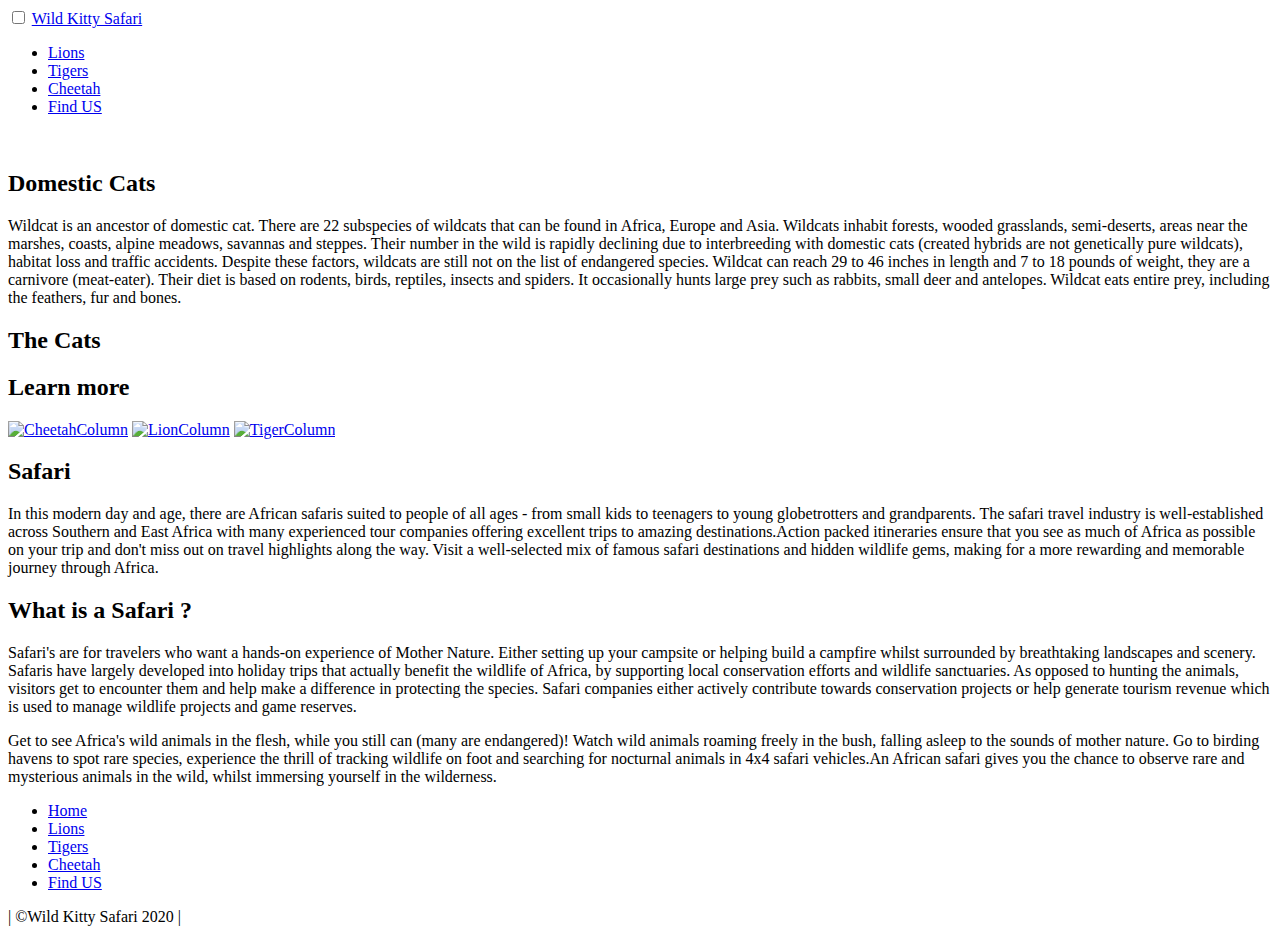
==== index.html @ 4a0980a7 "Add files via upload" ====
<!Doctype html>
<!--
Author: Lance Mcloughlin
Date: 19/02/20
About Page: Wild Kitty Safari Home Page
Page Desc: Introduction to domestic cats
-->
<html lang="en">
<head>
<meta=charset="utf-8"/>
<meta name="description" content="Wild domestic cats">
<meta name="keywords" content= "Tigers, Lions, Cheetahs, Safari, Wild Life">
<meta name="Author" content="Lance Mcloughlin">
<title> Wild Kitty Life</title>
<link rel="stylesheet" type="text/css" href="CSS/Style.css"/> 
<script src="https://kit.fontawesome.com/a076d05399.js"></script>
</head>
<body>
  <header> 
       <nav>
        <!--Navigation to other wild cat pages-->
      <input type="checkbox" id="check">
      <label for="check" class="checkbtn">
        <i class="fas fa-bars"></i>
      </label>
      <label class="logo"> <a href="index.html" id="LinkStyle">Wild Kitty Safari</a> </label>
        <ul>
          <li><a href="Lion.html"> Lions</a></li>
          <li><a href="Tiger.html"> Tigers</a></li>
          <li><a href="Cheetah.html"> Cheetah</a></li>
          <li><a href="FindUs.html"> Find US</a></li>
        </ul>
       </nav>
</header>
    <br>
    <main>
        <section id="CatInfo">
        <section id="AboutCatsBox">
         <h2 id="CatInfoHeading"> Domestic Cats</h2>
         <p>
          Wildcat is an ancestor of domestic cat. There are 22 subspecies of wildcats that can be found in Africa, Europe and Asia. Wildcats inhabit forests, wooded grasslands, semi-deserts, areas near the marshes, coasts, alpine meadows, savannas and steppes. Their number in the wild is rapidly declining due to interbreeding with domestic cats (created hybrids are not genetically pure wildcats), habitat loss and traffic accidents. Despite these factors, wildcats are still not on the list of endangered species.
          Wildcat can reach 29 to 46 inches in length and 7 to 18 pounds of weight, they are a carnivore (meat-eater). Their diet is based on rodents, birds, reptiles, insects and spiders. It occasionally hunts large prey such as rabbits, small deer and antelopes. Wildcat eats entire prey, including the feathers, fur and bones.
         </p> 
      </section>
     </section><!-- Cat Information-->
        <section id="CatImgStyle">
        <h2>The Cats</h2>
        </section>
       <section id="PhotoContainer">
        <h2>Learn more</h2>
      <!--  <img src="Images/CheetahColumn.png" alt="Cheetah" class="PhotoStyle">-->
           <a href="Cheetah.html"><img src="Images/CheetahColumn.png" alt="CheetahColumn" id="btnCheetah"></a>
           <a href="Lion.html"><img src="Images/LionColumn.png" alt="LionColumn" id="btnLion"></a>
           <a href="Tiger.html"><img src="Images/TigerColumn.png" alt="TigerColumn" id="btnTiger"></a>
           </section>
         <section id="FloatKittyInfo">
             <h2>Safari</h2>
             <p id=KittyFloatInfo>
                 In this modern day and age, there are African safaris suited to people of all ages - from small kids to teenagers to young globetrotters and grandparents. The safari travel industry is well-established across Southern and East Africa with many experienced tour companies offering excellent trips to amazing destinations.Action packed itineraries ensure that you see as much of Africa as possible on your trip and don't miss out on travel highlights along the way. Visit a well-selected mix of famous safari destinations and hidden wildlife gems, making for a more rewarding and memorable journey through Africa.
                 </p>
             </section>
         <section id="CatSafari"> <!-- Safari Information-->
         <h2 id="AboutCats"> What is a Safari ?</h2>
         <p class="ParagraphStyle">
         Safari's are for travelers who want a hands-on experience of Mother Nature. Either setting up your campsite or helping build a campfire whilst surrounded by breathtaking landscapes and scenery. 
         Safaris have largely developed into holiday trips that actually benefit the wildlife of Africa, by supporting local conservation efforts and wildlife sanctuaries. As opposed to hunting the animals, visitors get to encounter them and help make a difference in protecting the species. Safari companies either actively contribute towards conservation projects or help generate tourism revenue which is used to manage wildlife projects and game reserves.
        </p>
         <p class="ParagraphStyle">
        Get to see Africa's wild animals in the flesh, while you still can (many are endangered)! Watch wild animals roaming freely in the bush, falling asleep to the sounds of mother nature. Go to birding havens to spot rare species, experience the thrill of tracking wildlife on foot and searching for nocturnal animals in 4x4 safari vehicles.An African safari gives you the chance to observe rare and mysterious animals in the wild, whilst immersing yourself in the wilderness.
         </p>
     </section>
    </main>
    <footer>
        <!--Navigation to other wild cat pages-->
        <ul>
          <li><a class="FooterLinkStyle" href="Home.html"> Home</a></li>
          <li><a class="FooterLinkStyle" href="Lion.html"> Lions</a></li>
          <li><a class="FooterLinkStyle" href="Tiger.html"> Tigers</a></li>
          <li><a class="FooterLinkStyle" href="Cheetah.html"> Cheetah</a></li>
          <li><a class="FooterLinkStyle" href="FindUs.html"> Find US</a></li>
        </ul>
        <section id="FooterSection">
            </section>
          <section id="FooterCR">
          | &#169;Wild Kitty Safari 2020 |
        </section>
    </footer>
</body>
</html>
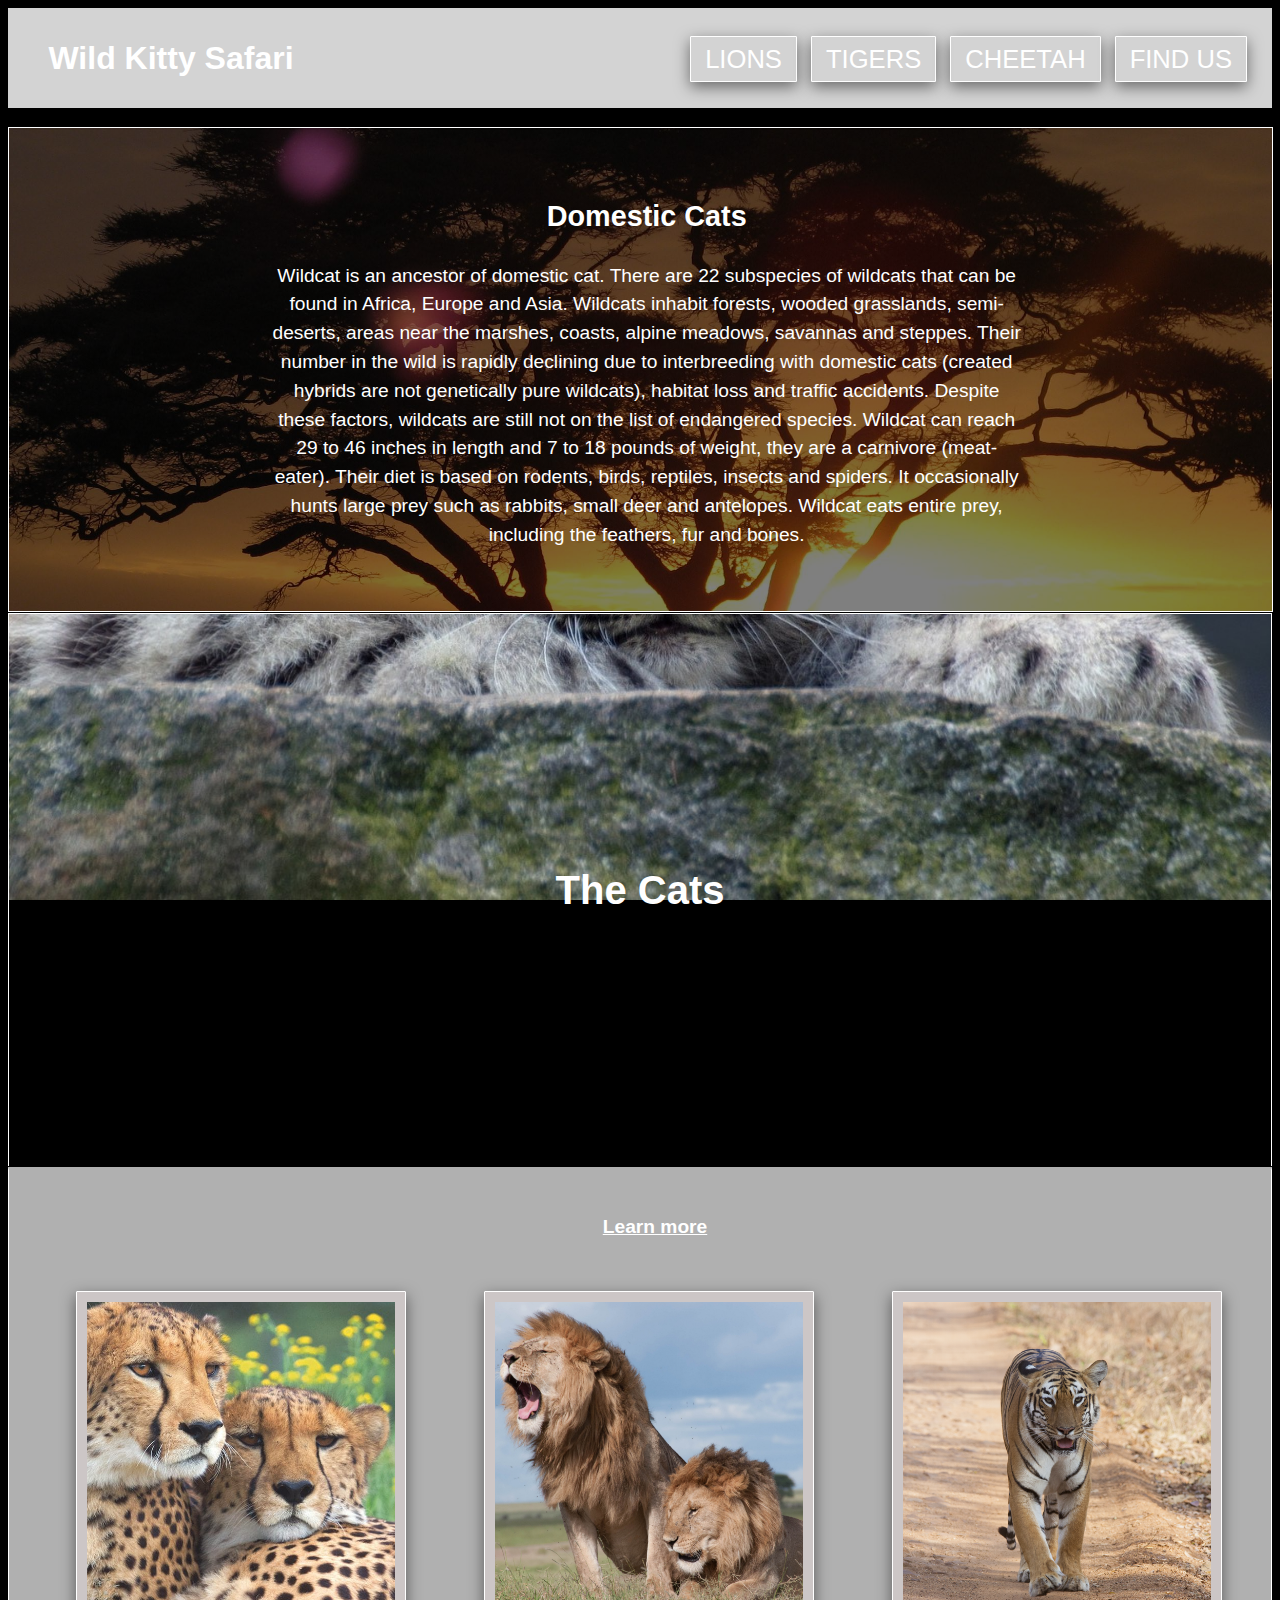
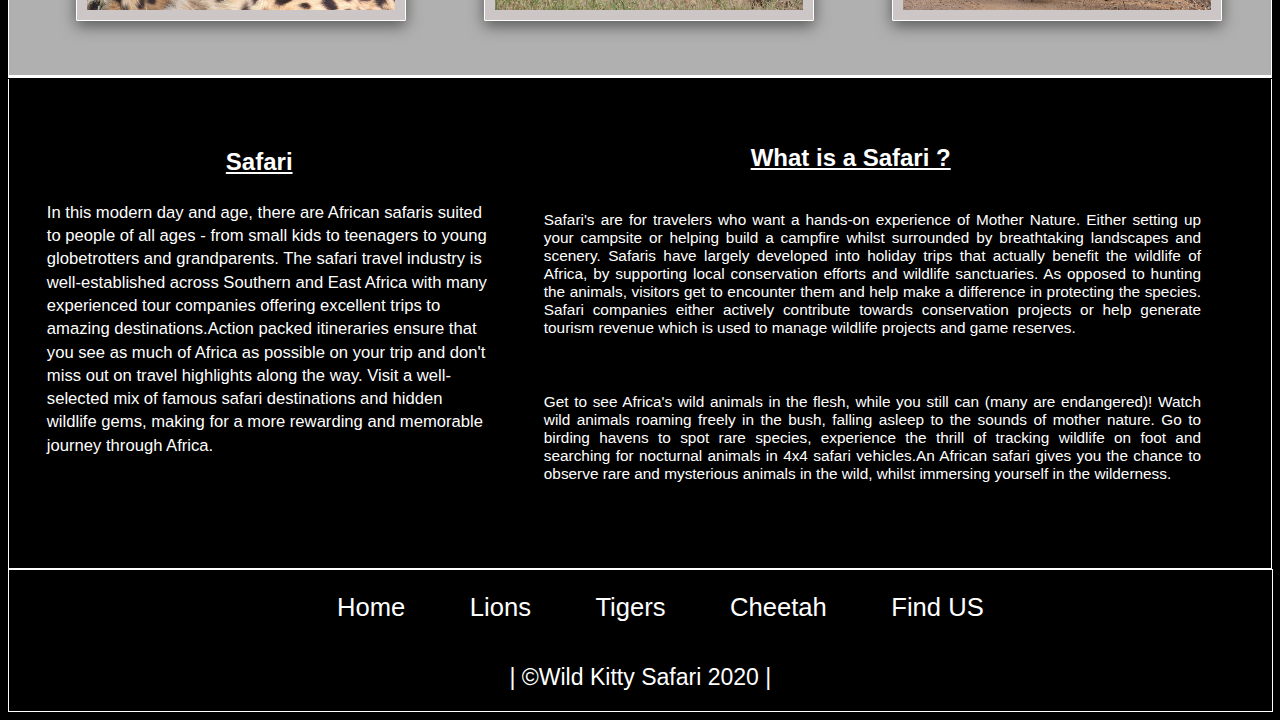
==== commit 023902fa: "Add files via upload" ====
--- a/index.html
+++ b/index.html
@@ -13,16 +13,11 @@
 <meta name="Author" content="Lance Mcloughlin">
 <title> Wild Kitty Life</title>
 <link rel="stylesheet" type="text/css" href="CSS/Style.css"/> 
-<script src="https://kit.fontawesome.com/a076d05399.js"></script>
 </head>
 <body>
   <header> 
        <nav>
         <!--Navigation to other wild cat pages-->
-      <input type="checkbox" id="check">
-      <label for="check" class="checkbtn">
-        <i class="fas fa-bars"></i>
-      </label>
       <label class="logo"> <a href="index.html" id="LinkStyle">Wild Kitty Safari</a> </label>
         <ul>
           <li><a href="Lion.html"> Lions</a></li>
@@ -49,9 +44,9 @@
        <section id="PhotoContainer">
         <h2>Learn more</h2>
       <!--  <img src="Images/CheetahColumn.png" alt="Cheetah" class="PhotoStyle">-->
-           <a href="Cheetah.html"><img src="Images/CheetahColumn.png" alt="CheetahColumn" id="btnCheetah"></a>
-           <a href="Lion.html"><img src="Images/LionColumn.png" alt="LionColumn" id="btnLion"></a>
-           <a href="Tiger.html"><img src="Images/TigerColumn.png" alt="TigerColumn" id="btnTiger"></a>
+           <a href="Cheetah.html"><img src="Images/CheetahColumn.png" alt="CheetahColumn" class="CatButtons"></a>
+           <a href="Lion.html"><img src="Images/LionColumn.png" alt="LionColumn" class="CatButtons"></a>
+           <a href="Tiger.html"><img src="Images/TigerColumn.png" alt="TigerColumn" class="CatButtons"></a>
            </section>
          <section id="FloatKittyInfo">
              <h2>Safari</h2>
--- a/CSS/Style.css
+++ b/CSS/Style.css
@@ -0,0 +1,390 @@
+body
+{
+ background-color: black;
+}
+ /********************* Header Styling*********************/
+header
+{
+padding: 0;
+margin: 0;
+text-decoration: none;
+list-style: none;
+box-sizing: border-box;
+}
+nav                  /*reminder VW not PX for responsive text*/
+{
+background: lightgrey;
+height: 100px;
+width: 100%;
+}
+label.logo{
+color: white;
+font-size: 2.5vw;
+line-height: 100px;
+padding: 0 3.2%;
+font-weight: bold;
+font-family: sans-serif;
+text-decoration: none;
+
+}
+nav ul
+{
+float: right;
+margin-right: 20px;
+}
+nav ul li
+{
+  display: inline-block;
+  line-height: 70px;
+  margin: 0 5px;
+}
+nav ul li a{
+  color: white;
+  font-size: 2vw;
+  padding: 8px 14px;
+  border-radius: 1px;
+  border:1px solid white;
+  text-transform: uppercase;
+  font-family: sans-serif;
+  text-decoration: none;
+  box-shadow: 0 5px 15px rgba(0,0,0,.5);
+}
+ nav ul li a.active,nav ul li a:hover{
+  background: #424242;
+  transition: .5s;
+}
+.checkbtn{
+  font-size: 30px;
+  color: white;
+  float: right;
+  line-height: 80px;
+  margin-right: 40px;
+  cursor: pointer;
+  display: none;
+}
+label.logo: hover
+{
+color: #424242;
+transition: .5s;
+cursor: pointer;
+display: none;
+}
+#LinkStyle
+{
+text-decoration: none;
+color: white;
+}
+#check{
+  display: none;
+}
+/********************* Main Styling*********************/
+main
+{
+    align-content: center;
+}
+/********************* About Domestic Cats *********************/
+#CatInfo
+{
+background: linear-gradient(rgba(0, 0, 0, 0.5), rgba(0, 0, 0, 0.5)), url(../Images/SunsetSafari.jpg);
+  background-repeat: no-repeat;
+  background-size: cover;
+  background-position: center;
+  background-attachment: fixed;
+  margin-top: 1px;
+  padding-top: 1%;
+  padding-bottom: 1%;
+  padding-left: 1%;
+  border: 1px white solid;
+  border-left: 1px white solid;
+  border-right: 1px white solid; 
+  border-bottom: 1px white solid;
+  width: 100%;
+  max-width: 98.9%;
+  height: auto;
+  overflow: hidden;
+}
+#CatInfoHeading
+{
+
+color: white;
+font-family: sans-serif;
+text-align: center;
+}
+#AboutCatsBox
+{
+    color: white;
+    width: 100%;
+    max-width:60%;
+    height:auto;
+    align-content: center;
+    text-align: center;
+    border: 0px solid grey;
+    margin: auto;
+    font-family: sans-serif;
+    padding: 30px;
+    line-height: 1.5;
+    font-size: 1.5vw;
+}
+/********************* The Cats *********************/
+#CatImgStyle
+{
+  background-image: url(../Images/LittleKitty.png);
+  background-repeat: no-repeat;
+  background-size: cover;
+  background-position: center;
+  background-attachment: fixed;
+  padding: 50px;
+  border-top: 1px solid white;
+  border-left: 1px solid white;
+  border-right: 1px solid white;
+  margin-top: 1px;
+}
+/********************* Heading Hovering Over Image*********************/
+#CatImgStyle> h2
+{
+    position: relative;
+    text-align: center;
+    font-family: sans-serif;
+    font-size: 2.5em;
+    color: white;
+    padding-top: 170px;
+    padding-bottom: 170px;
+}
+.ParagraphStyle
+{
+    color: white;;
+    font-family: sans-serif;
+    padding: 20px;
+    font-size: 130%;
+}
+/********************* Wild Cat Selection Styling *********************/
+#PhotoContainer
+{
+    padding-left: 30px;
+    padding-top: 30px;
+    max-width: 100%;
+    height: auto;
+    margin-top: 1px;
+    margin-bottom: 1px;
+    background-color:#b0b0b0;
+    border-top: 3px solid #b0b0b0;;
+    border-right: 1px solid white;
+    border-left: 1px solid white;
+    border-bottom: 3px solid white;
+ 
+}
+#PhotoContainer >h2
+{
+    text-align: center;
+    font-family: sans-serif;
+    text-decoration: underline;
+    color: white;
+    font-size: 1.5vw;
+}
+/********************* Buttons *********************/
+.CatButtons
+{
+    margin-top: 3%;
+    margin-left: 3%;
+    margin-right: 3%;
+    margin-bottom: 50px;
+    padding: 10px;
+    clear: both;
+    transition: .6s;
+    overflow: hidden;
+    color: white;
+    width: 100%;
+    max-width: 25%;
+    border: 1px solid white;
+    border-radius: 1px;
+    font-size: 18px;
+    background-color:#ccc6c6;
+    position: relative;
+    box-shadow: 0 5px 15px rgba(0,0,0,.5);
+}
+.CatButtons:focus
+{
+    outline: none;
+}
+.CatButtons:hover
+{
+background: #2b2b2b;
+cursor: pointer;
+}
+.CatButtons:hover::before
+{
+    opacity: .6;
+    transition: .7s;
+    transform: translate(300px) skewX(-15deg);
+}
+.CatButtons:hover::after
+{
+    opacity: 1;
+    transform: translate(300px) scaleX(-15deg);
+    transition: .7s;
+}
+
+/********************* Cat Safari With Floating TextBox *********************/
+#CatSafari
+{
+  max-width:100%;
+  height: auto;
+  margin-top:1px;
+  background: linear-gradient(rgba(0, 0, 0, 0.5), rgba(0, 0, 0, 0.5)), url(../images/LionBackground.png);
+  background-repeat: no-repeat;
+  background-size: cover;
+  background-position: center;
+  background-attachment: fixed;
+  padding: 50px;
+  border-left: 1px white solid;
+  border-right: 1px white solid; 
+  border-bottom: 1px white solid; 
+}
+#AboutCats
+{
+margin-top: 15px;
+color: white;
+text-decoration: underline;
+text-align: center;
+font-family: sans-serif;
+}
+.ParagraphStyle
+{
+ text-align: justify;
+ margin-left: 40%;
+ font-size: 1.2vw;
+}
+#FloatKittyInfo
+{
+     color: white;
+    max-width:35%;
+    height: auto;
+    float: left;
+    clear: both;
+    position: inherit;
+    border: 0px solid grey;
+    margin-top: 50px;
+    margin-left: 30px;
+}
+#FloatKittyInfo>h2
+{
+    min-width: 100%;
+    height: auto;
+    font-family: sans-serif;
+    text-align: center;
+    text-decoration: underline;
+}
+
+#KittyFloatInfo
+{
+font-family: sans-serif;
+color: white;;
+font-size: 1.3vw;
+margin-left: 1%;
+padding: 1%;
+min-width: 100%;
+line-height: 1.4;
+
+}
+/********************* Footer Styling *********************/
+footer
+{
+margin-top:0px;
+background: linear-gradient(rgba(0, 0, 0, 0.5), rgba(0, 0, 0, 0.5)), url(../Images/FooterImg1.png);
+background-repeat: no-repeat;
+background-size: cover;
+background-position:top;
+background-attachment: fixed;
+border: 1px white solid;
+padding-top: 1px;
+padding-bottom: 5px;
+font-family: sans-serif;
+width: 99.9%;
+}
+footer ul
+{
+list-style: none;
+margin:2px;
+padding 0;
+font-weight: 300;
+text-align: center;
+padding-top: 10px;
+}
+footer li 
+{
+display: inline-block;
+padding: 10px;
+font-size: 2vw;
+text-decoration: underline;
+margin-left: 10px;
+margin-right: 10px;
+}
+.FooterLinkStyle
+{
+color: white;
+text-decoration: none;
+padding: 10px;
+}
+#FooterLogo
+{
+width: 0px;
+height: 60px;
+float: left;
+clear: both;
+overflow: hidden;
+}
+#FooterCR
+{
+text-align: center;
+padding-bottom: 15px;
+padding-top: 30px;
+font-size: 1.8vw;
+color: white;
+
+}
+/********************* Media Screen Query *********************/
+
+
+@media (max-width: 952px){
+label.logo{
+font-size: 30px;
+padding-left: 50px;
+}
+  nav ul li a
+  {
+  font-size: 16px;
+  }
+}
+@media (max-width: 858px)
+{
+  .checkbtn
+    {
+    display: block;
+    padding: 10px;
+    }
+  ul{
+    position: fixed;
+    width: 100%;
+    height: 100vh;
+    background: #424242;
+    top: 80px;
+    left: -120%;
+    text-align: center;
+    transition: all .5s;
+  }
+  nav ul li{
+    display: block;
+    margin: 50px 0;
+    line-height: 30px;
+  }
+  nav ul li a{
+    font-size: 20px;
+  }
+  a:hover,a.active{
+    background: none;
+    color:#424242;
+  }
+  #check:checked ~ ul{
+    left: 0;
+  }
+}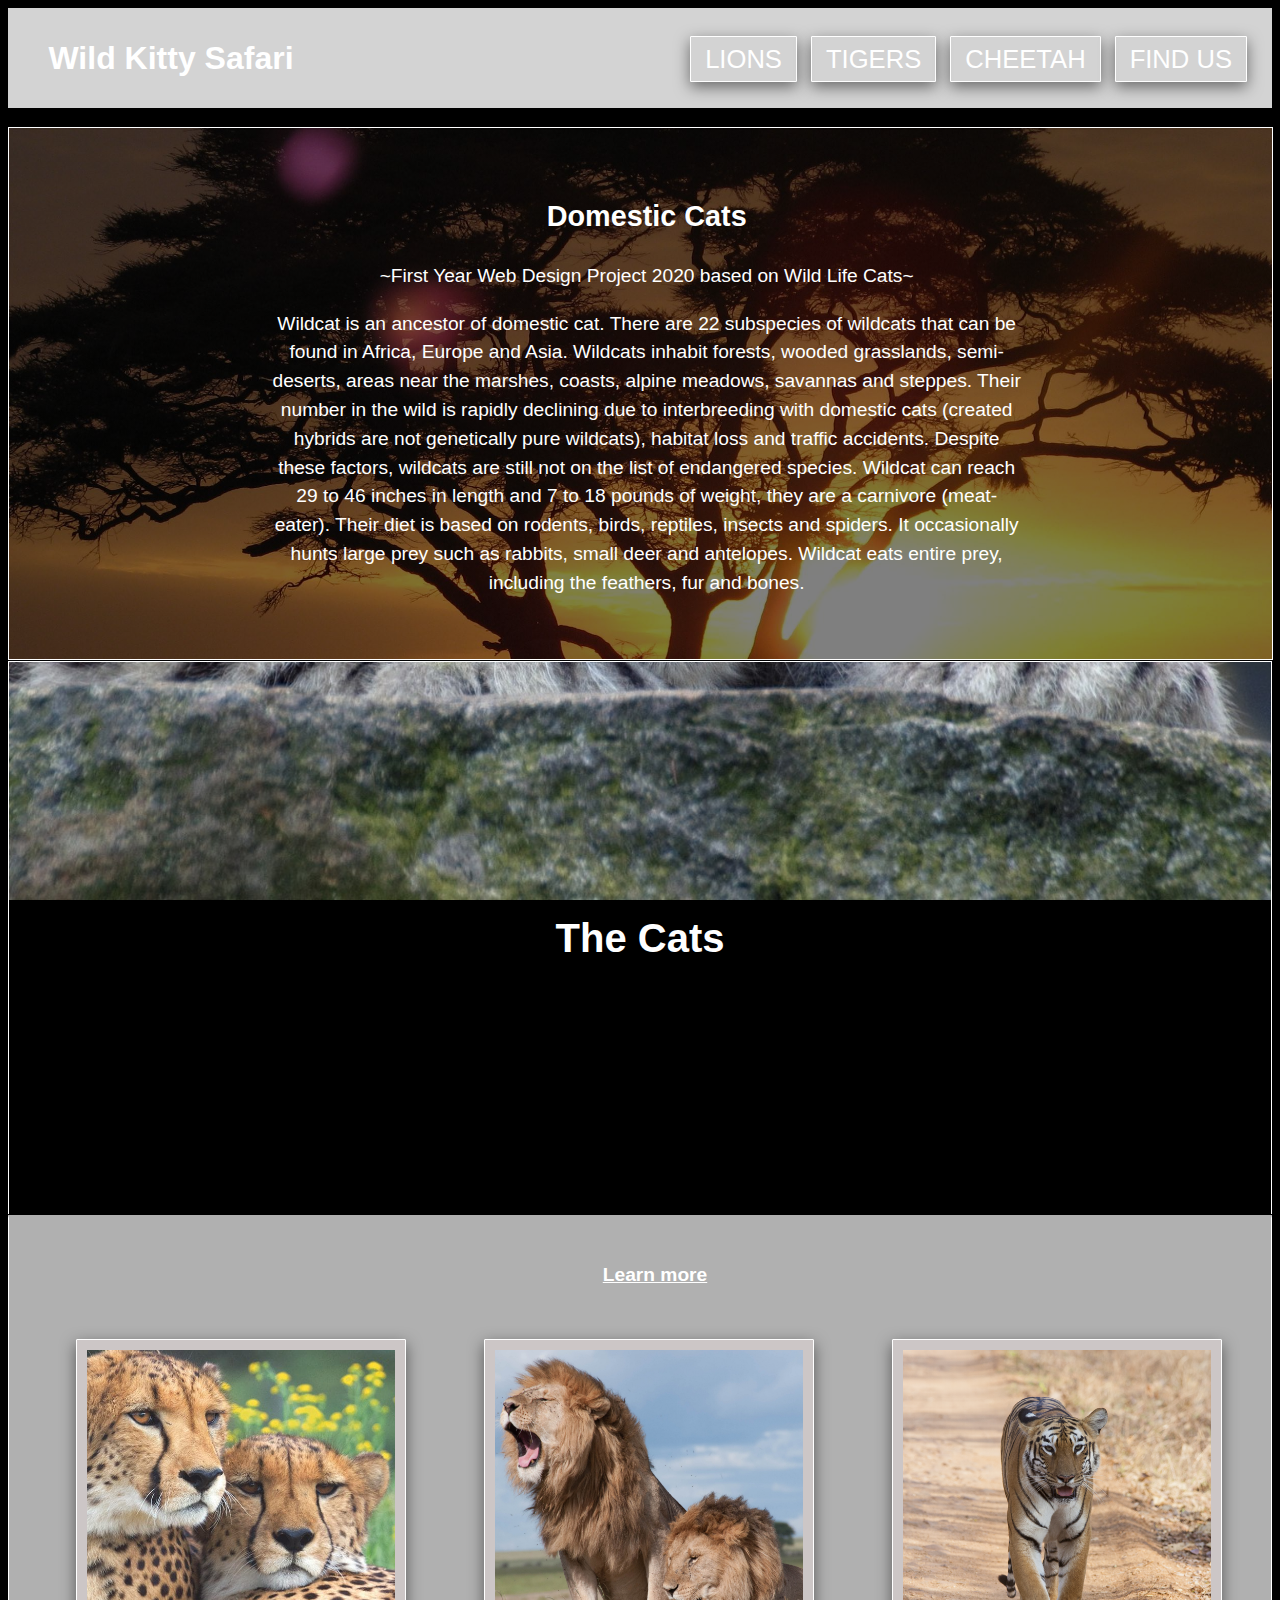
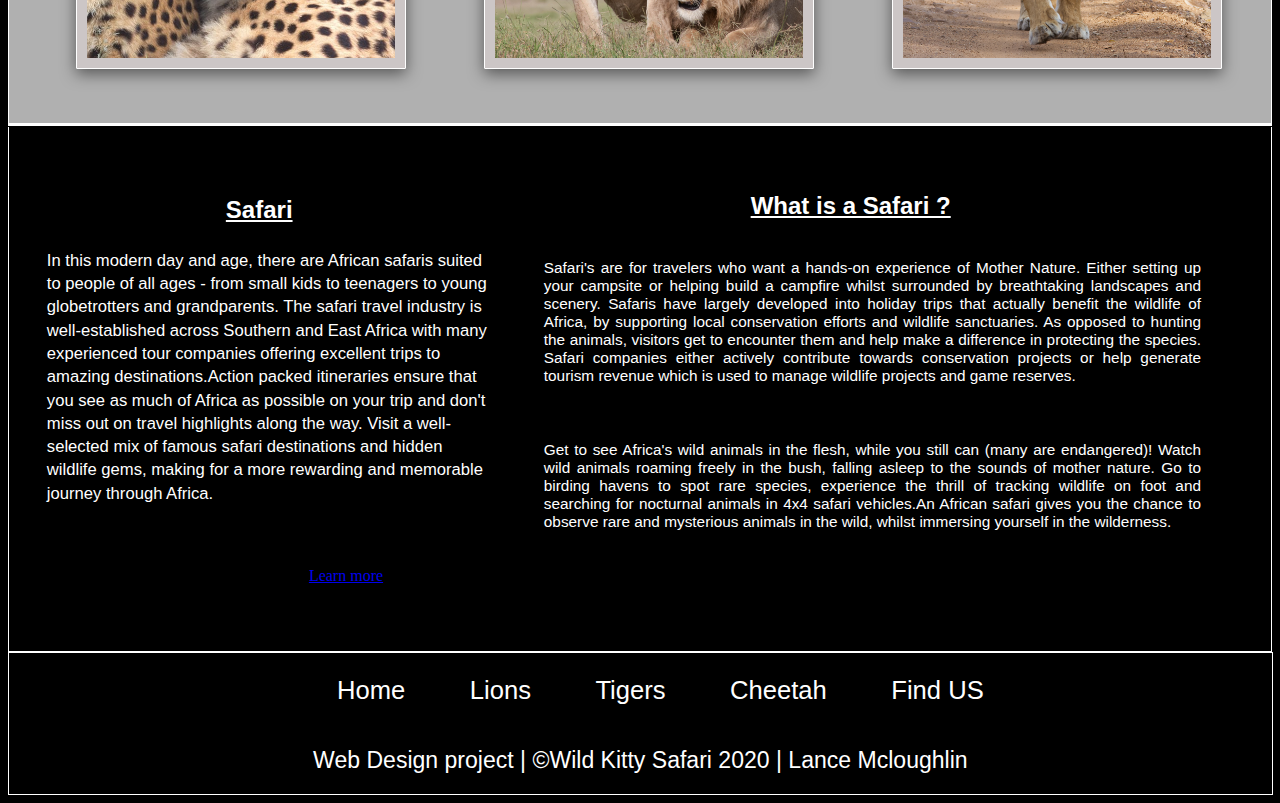
==== commit 232da28d: "Add files via upload" ====
--- a/index.html
+++ b/index.html
@@ -7,12 +7,13 @@
 -->
 <html lang="en">
 <head>
-<meta=charset="utf-8"/>
-<meta name="description" content="Wild domestic cats">
-<meta name="keywords" content= "Tigers, Lions, Cheetahs, Safari, Wild Life">
-<meta name="Author" content="Lance Mcloughlin">
+<meta charset="utf-8"/>
+<meta name="description" content="Wild_domestic_cats">
+<meta name="keywords" content="Tigers, Lions, Cheetahs, Safari, Wild Life">
+<meta name="author"  content="Lance Mcloughlin">
+<link rel="icon" type="image/png" sizes="32x32" href="Images/favicon-32x32.png">
 <title> Wild Kitty Life</title>
-<link rel="stylesheet" type="text/css" href="CSS/Style.css"/> 
+<link rel="stylesheet" type="text/css" href="CSS/Style.css"/>
 </head>
 <body>
   <header> 
@@ -32,6 +33,9 @@
         <section id="CatInfo">
         <section id="AboutCatsBox">
          <h2 id="CatInfoHeading"> Domestic Cats</h2>
+        <p>
+         ~First Year Web Design Project 2020 based on Wild Life Cats~
+         </p>
          <p>
           Wildcat is an ancestor of domestic cat. There are 22 subspecies of wildcats that can be found in Africa, Europe and Asia. Wildcats inhabit forests, wooded grasslands, semi-deserts, areas near the marshes, coasts, alpine meadows, savannas and steppes. Their number in the wild is rapidly declining due to interbreeding with domestic cats (created hybrids are not genetically pure wildcats), habitat loss and traffic accidents. Despite these factors, wildcats are still not on the list of endangered species.
           Wildcat can reach 29 to 46 inches in length and 7 to 18 pounds of weight, they are a carnivore (meat-eater). Their diet is based on rodents, birds, reptiles, insects and spiders. It occasionally hunts large prey such as rabbits, small deer and antelopes. Wildcat eats entire prey, including the feathers, fur and bones.
@@ -43,11 +47,10 @@
         </section>
        <section id="PhotoContainer">
         <h2>Learn more</h2>
-      <!--  <img src="Images/CheetahColumn.png" alt="Cheetah" class="PhotoStyle">-->
            <a href="Cheetah.html"><img src="Images/CheetahColumn.png" alt="CheetahColumn" class="CatButtons"></a>
            <a href="Lion.html"><img src="Images/LionColumn.png" alt="LionColumn" class="CatButtons"></a>
            <a href="Tiger.html"><img src="Images/TigerColumn.png" alt="TigerColumn" class="CatButtons"></a>
-           </section>
+               </section>
          <section id="FloatKittyInfo">
              <h2>Safari</h2>
              <p id=KittyFloatInfo>
@@ -62,6 +65,8 @@
         </p>
          <p class="ParagraphStyle">
         Get to see Africa's wild animals in the flesh, while you still can (many are endangered)! Watch wild animals roaming freely in the bush, falling asleep to the sounds of mother nature. Go to birding havens to spot rare species, experience the thrill of tracking wildlife on foot and searching for nocturnal animals in 4x4 safari vehicles.An African safari gives you the chance to observe rare and mysterious animals in the wild, whilst immersing yourself in the wilderness.
+        </p>
+        <p id="ParagraphStyleTwo">To learn about other safaris click here: <a id="LearnMore" href="https://www.discoverafrica.com/tours-holidays/big-cat-safaris/" >Learn more</a>
          </p>
      </section>
     </main>
@@ -77,7 +82,7 @@
         <section id="FooterSection">
             </section>
           <section id="FooterCR">
-          | &#169;Wild Kitty Safari 2020 |
+         Web Design project | &#169;Wild Kitty Safari 2020 | Lance Mcloughlin
         </section>
     </footer>
 </body>
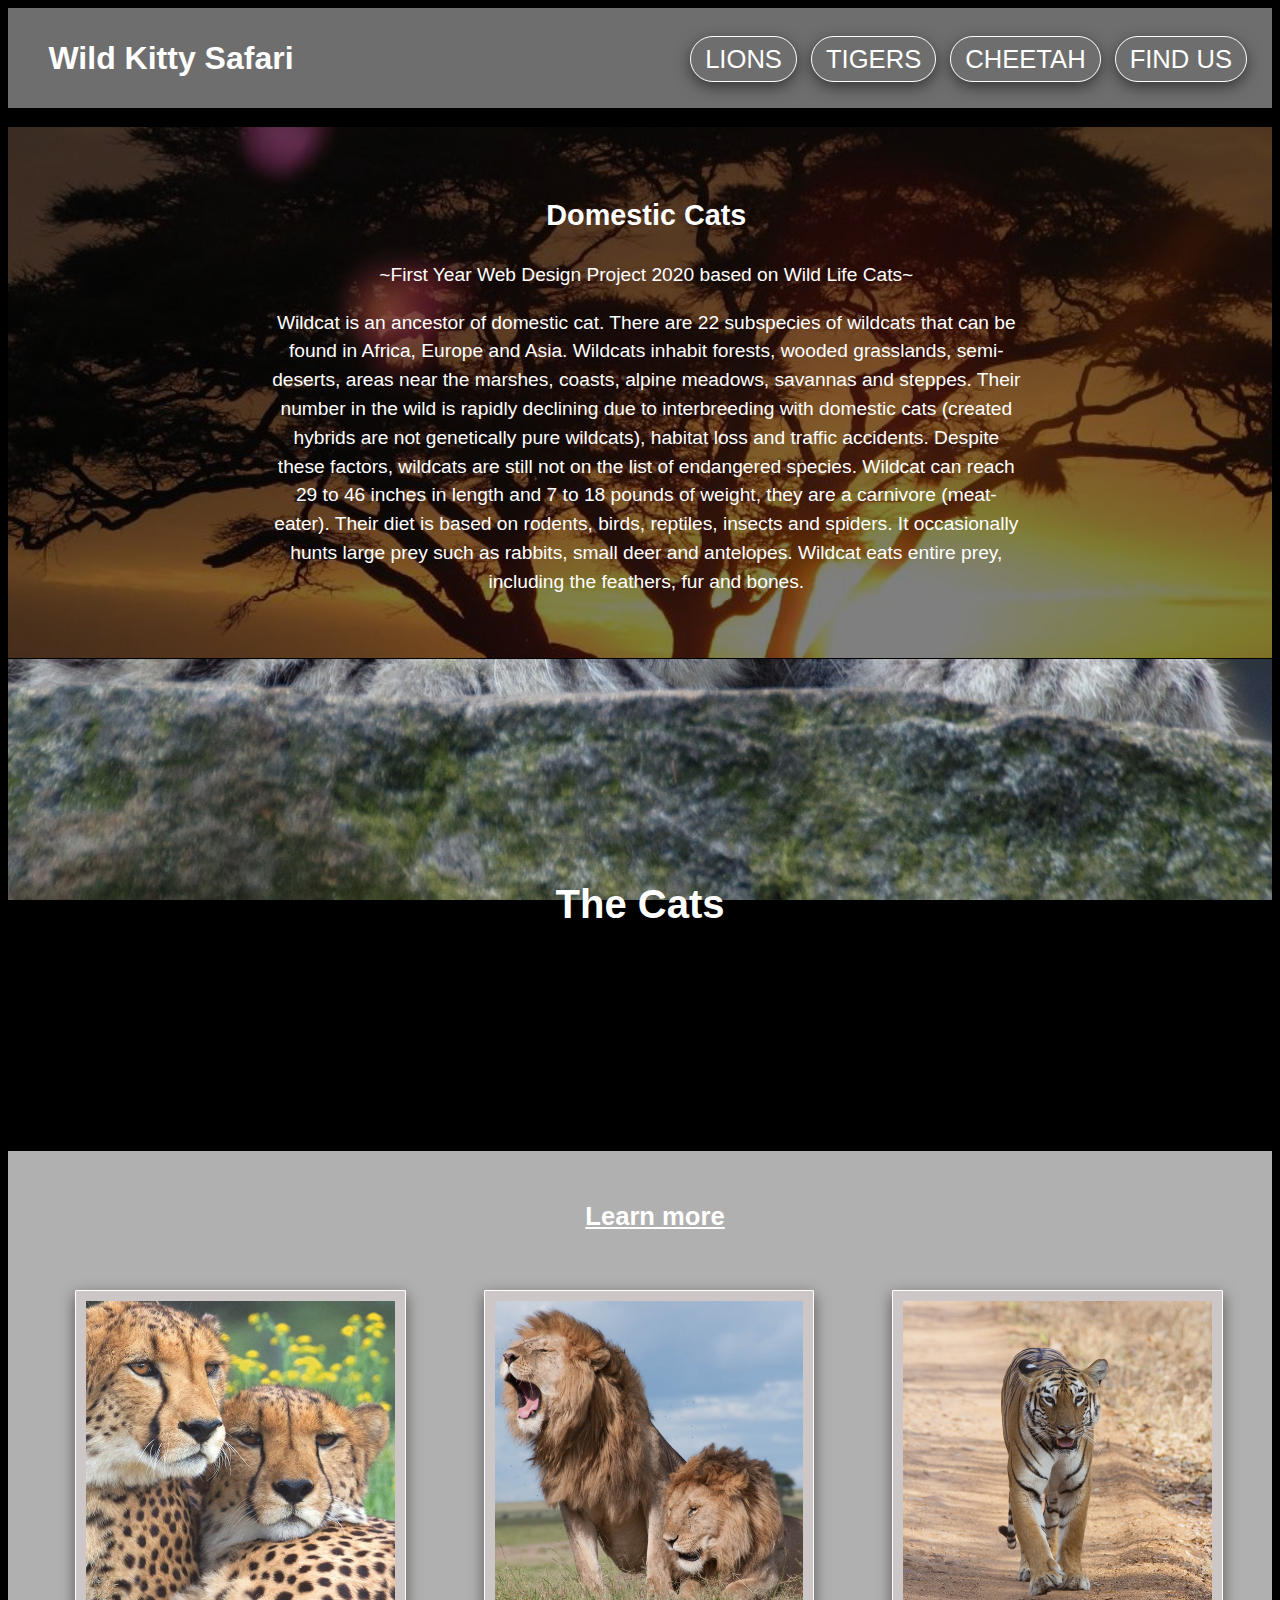
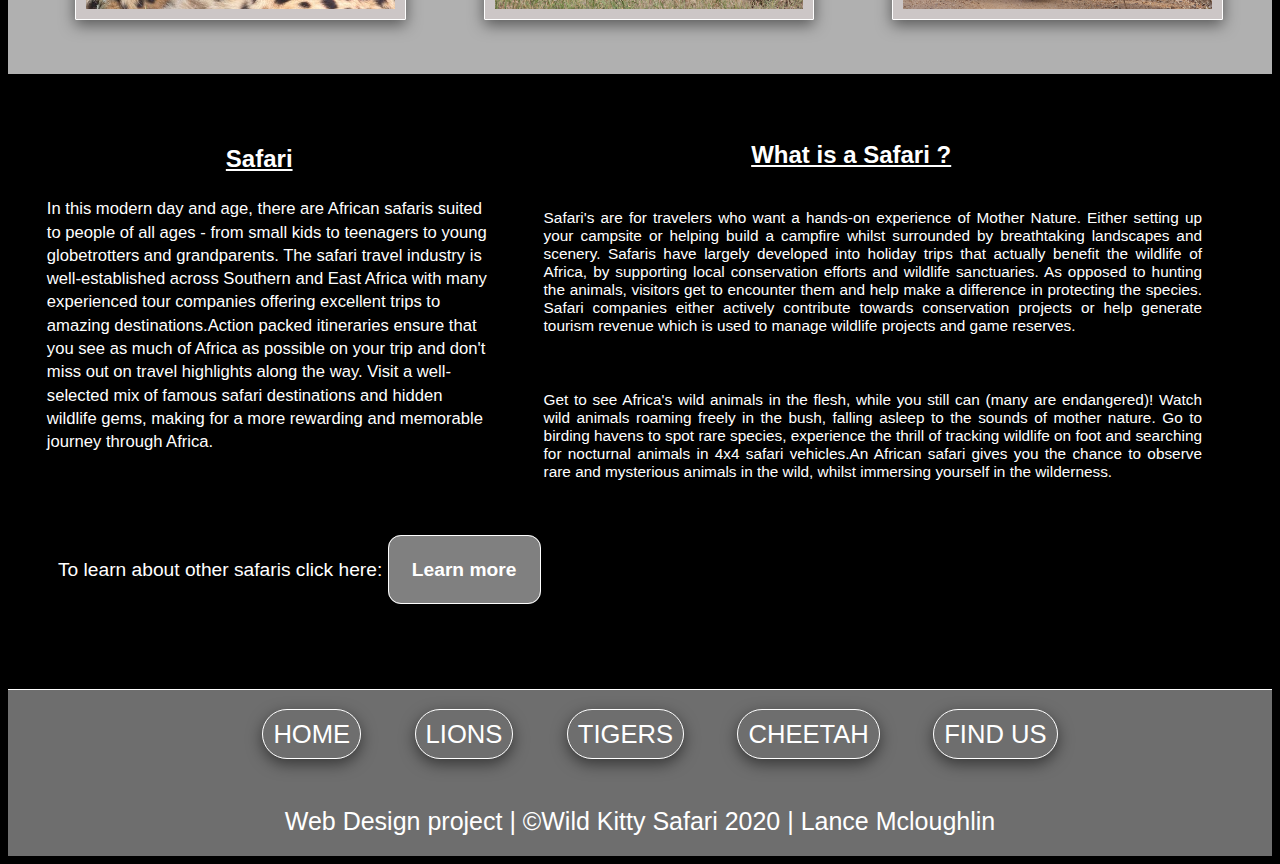
==== commit 6ed9c5b2: "Update index.html" ====
--- a/index.html
+++ b/index.html
@@ -73,7 +73,7 @@
     <footer>
         <!--Navigation to other wild cat pages-->
         <ul>
-          <li><a class="FooterLinkStyle" href="Home.html"> Home</a></li>
+          <li><a class="FooterLinkStyle" href="index.html"> Home</a></li>
           <li><a class="FooterLinkStyle" href="Lion.html"> Lions</a></li>
           <li><a class="FooterLinkStyle" href="Tiger.html"> Tigers</a></li>
           <li><a class="FooterLinkStyle" href="Cheetah.html"> Cheetah</a></li>
--- a/CSS/Style.css
+++ b/CSS/Style.css
@@ -11,9 +11,9 @@
 list-style: none;
 box-sizing: border-box;
 }
-nav                  /*reminder VW not PX for responsive text*/
-{
-background: lightgrey;
+nav                  
+{
+background: #6e6e6e;
 height: 100px;
 width: 100%;
 }
@@ -42,7 +42,7 @@
   color: white;
   font-size: 2vw;
   padding: 8px 14px;
-  border-radius: 1px;
+  border-radius: 100px;
   border:1px solid white;
   text-transform: uppercase;
   font-family: sans-serif;
@@ -51,41 +51,21 @@
 }
  nav ul li a.active,nav ul li a:hover{
   background: #424242;
-  transition: .5s;
-}
-.checkbtn{
-  font-size: 30px;
-  color: white;
-  float: right;
-  line-height: 80px;
-  margin-right: 40px;
-  cursor: pointer;
-  display: none;
-}
-label.logo: hover
-{
-color: #424242;
-transition: .5s;
-cursor: pointer;
-display: none;
+  transition: .9s;
 }
 #LinkStyle
 {
 text-decoration: none;
 color: white;
 }
-#check{
-  display: none;
-}
-/********************* Main Styling*********************/
+/********************* Main Content *********************/
 main
 {
     align-content: center;
 }
-/********************* About Domestic Cats *********************/
 #CatInfo
 {
-background: linear-gradient(rgba(0, 0, 0, 0.5), rgba(0, 0, 0, 0.5)), url(../Images/SunsetSafari.jpg);
+background: linear-gradient(rgba(0, 0, 0, 0.5), rgba(0, 0, 0, 0.5)), url(../Images/Sunset.jpg);
   background-repeat: no-repeat;
   background-size: cover;
   background-position: center;
@@ -94,12 +74,8 @@
   padding-top: 1%;
   padding-bottom: 1%;
   padding-left: 1%;
-  border: 1px white solid;
-  border-left: 1px white solid;
-  border-right: 1px white solid; 
-  border-bottom: 1px white solid;
-  width: 100%;
-  max-width: 98.9%;
+  max-width: 100%;
+  height: auto;
   height: auto;
   overflow: hidden;
 }
@@ -134,9 +110,6 @@
   background-position: center;
   background-attachment: fixed;
   padding: 50px;
-  border-top: 1px solid white;
-  border-left: 1px solid white;
-  border-right: 1px solid white;
   margin-top: 1px;
 }
 /********************* Heading Hovering Over Image*********************/
@@ -147,8 +120,8 @@
     font-family: sans-serif;
     font-size: 2.5em;
     color: white;
-    padding-top: 170px;
-    padding-bottom: 170px;
+    padding-top: 12%;
+    padding-bottom: 12%;
 }
 .ParagraphStyle
 {
@@ -167,11 +140,6 @@
     margin-top: 1px;
     margin-bottom: 1px;
     background-color:#b0b0b0;
-    border-top: 3px solid #b0b0b0;;
-    border-right: 1px solid white;
-    border-left: 1px solid white;
-    border-bottom: 3px solid white;
- 
 }
 #PhotoContainer >h2
 {
@@ -179,7 +147,7 @@
     font-family: sans-serif;
     text-decoration: underline;
     color: white;
-    font-size: 1.5vw;
+    font-size: 2vw;
 }
 /********************* Buttons *********************/
 .CatButtons
@@ -230,19 +198,16 @@
   max-width:100%;
   height: auto;
   margin-top:1px;
-  background: linear-gradient(rgba(0, 0, 0, 0.5), rgba(0, 0, 0, 0.5)), url(../images/LionBackground.png);
+  background: linear-gradient(rgba(0, 0, 0, 0.5), rgba(0, 0, 0, 0.5)), url(../Images/Lioness.jpg);
   background-repeat: no-repeat;
   background-size: cover;
   background-position: center;
   background-attachment: fixed;
   padding: 50px;
-  border-left: 1px white solid;
-  border-right: 1px white solid; 
-  border-bottom: 1px white solid; 
 }
 #AboutCats
 {
-margin-top: 15px;
+margin-top: 1.4%;
 color: white;
 text-decoration: underline;
 text-align: center;
@@ -256,7 +221,7 @@
 }
 #FloatKittyInfo
 {
-     color: white;
+    color: white;
     max-width:35%;
     height: auto;
     float: left;
@@ -284,107 +249,89 @@
 padding: 1%;
 min-width: 100%;
 line-height: 1.4;
-
+}
+#ParagraphStyleTwo
+{
+font-family: sans-serif; 
+font-size: 1.5vw;
+color: white;
+}
+#LearnMore
+{
+border: 1px solid white;
+border-radius: 13px;
+background-color: grey;
+color: white;
+font-size: 1.5vw;
+line-height: 100px;
+padding: 2%;
+font-weight: bold;
+font-family: sans-serif;
+text-decoration: none;   
+}
+#LearnMore:hover
+{
+cursor: pointer;
+transition: 0.7s;
+background: black;
 }
 /********************* Footer Styling *********************/
 footer
 {
+border-top: 2px solid white;
 margin-top:0px;
-background: linear-gradient(rgba(0, 0, 0, 0.5), rgba(0, 0, 0, 0.5)), url(../Images/FooterImg1.png);
+background: #6e6e6e;
 background-repeat: no-repeat;
 background-size: cover;
 background-position:top;
 background-attachment: fixed;
-border: 1px white solid;
+border-top: 1px white solid;
 padding-top: 1px;
 padding-bottom: 5px;
 font-family: sans-serif;
-width: 99.9%;
+width: 100%;
 }
 footer ul
 {
-list-style: none;
-margin:2px;
 padding 0;
-font-weight: 300;
+font-weight: 100;
 text-align: center;
-padding-top: 10px;
+padding-top: 1px;
 }
 footer li 
 {
 display: inline-block;
-padding: 10px;
+padding: 1%;
 font-size: 2vw;
-text-decoration: underline;
-margin-left: 10px;
-margin-right: 10px;
+margin-left: 1%;
+margin-right: 1%;
+}
+footer ul li a
+{
+  color: white;
+  border-radius: 210px;
+  border:1px solid white;
+  text-transform: uppercase;
+  font-family: sans-serif;
+  text-decoration: none;
+  box-shadow: 0 5px 15px rgba(0,0,0,.5);
+}
+footer ul li a.active,footer ul li a:hover
+{
+  background: #424242;
+  transition: .9s;
 }
 .FooterLinkStyle
 {
 color: white;
 text-decoration: none;
 padding: 10px;
-}
-#FooterLogo
-{
-width: 0px;
-height: 60px;
-float: left;
-clear: both;
-overflow: hidden;
 }
 #FooterCR
 {
 text-align: center;
 padding-bottom: 15px;
 padding-top: 30px;
-font-size: 1.8vw;
-color: white;
-
-}
-/********************* Media Screen Query *********************/
-
-
-@media (max-width: 952px){
-label.logo{
-font-size: 30px;
-padding-left: 50px;
-}
-  nav ul li a
-  {
-  font-size: 16px;
-  }
-}
-@media (max-width: 858px)
-{
-  .checkbtn
-    {
-    display: block;
-    padding: 10px;
-    }
-  ul{
-    position: fixed;
-    width: 100%;
-    height: 100vh;
-    background: #424242;
-    top: 80px;
-    left: -120%;
-    text-align: center;
-    transition: all .5s;
-  }
-  nav ul li{
-    display: block;
-    margin: 50px 0;
-    line-height: 30px;
-  }
-  nav ul li a{
-    font-size: 20px;
-  }
-  a:hover,a.active{
-    background: none;
-    color:#424242;
-  }
-  #check:checked ~ ul{
-    left: 0;
-  }
-}+font-size: 25px;
+color: white;
+}
